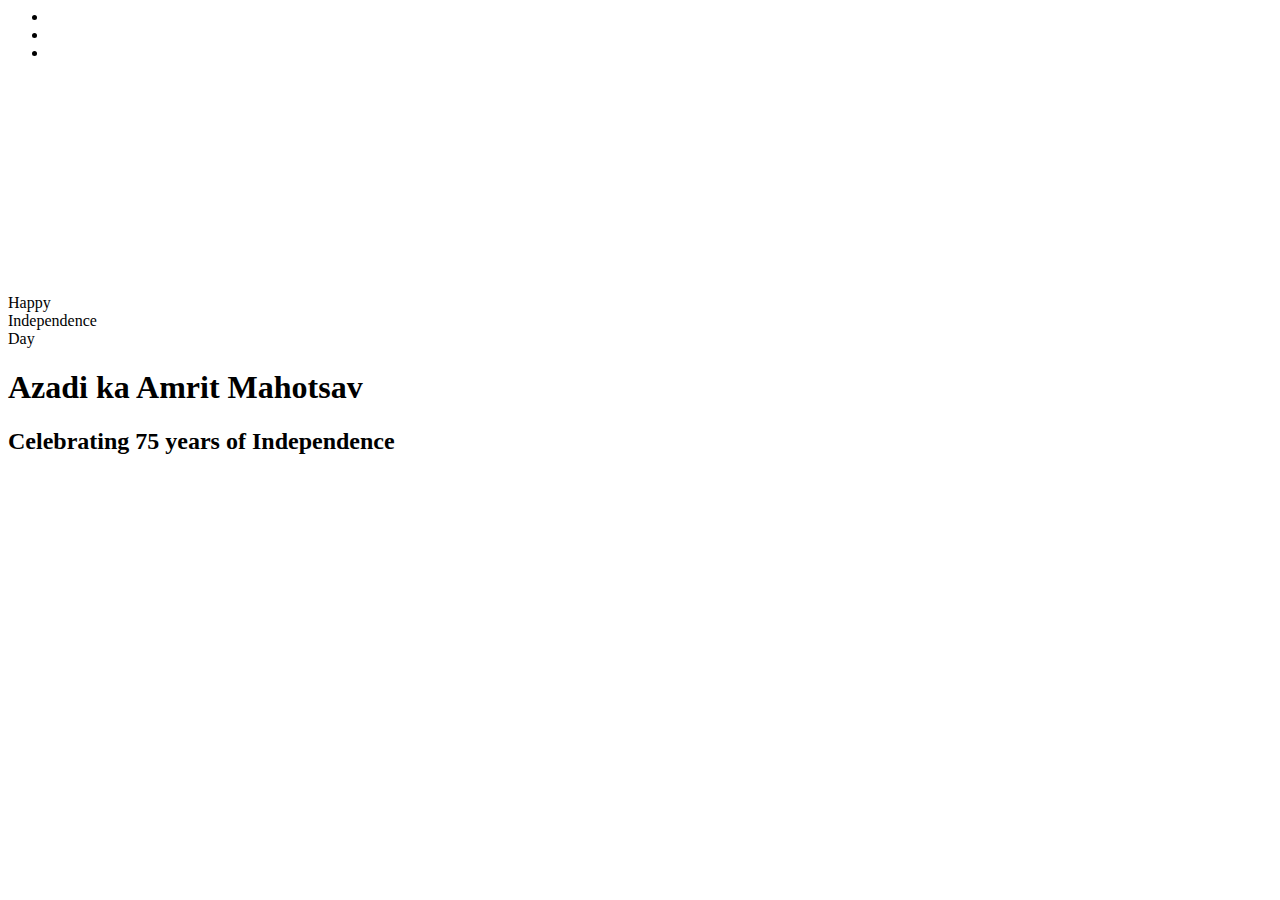
==== index.html @ bca30b37 "Create index.html" ====
<html>
<html lang="en">

<head>
    <meta charset="UTF-8">
    <meta http-equiv="X-UA-Compatible" content="IE=edge">
    <meta name="viewport" content="width=device-width, initial-scale=1.0">
    <link rel="stylesheet" href="./style.css">
    <title>Happy Independence Day</title>
</head>

<body>
    <div class="for-positioning">
        <div class="flagstand"></div>
        <ul>
            <li></li>
            <li>
                <div class="round"><span class="line"></span>
                    <span class="line"></span>
                    <span class="line"></span>
                    <span class="line"></span>
                    <span class="line"></span>
                    <span class="line"></span>
                    <span class="line"></span>
                    <span class="line"></span>
                    <span class="line"></span>
                    <span class="line"></span>
                    <span class="line"></span>
                    <span class="line"></span>
                    <span class="line"></span>
                </div>
            </li>
            <li></li>
        </ul>
    </div>
    <br><br><br><br><br><br><br><br><br><br><br><br>
    <div>
        <div id="happy">Happy</div>
        <div id="independence">Independence</div>
        <div id="day">Day</div>
        <img src="./logo.png" alt="">

        <h1 id="mahotsav">Azadi ka Amrit Mahotsav</h1>
        <h2 id="celebrate">Celebrating 75 years of Independence</h2>
    </div>
</body>

</html>
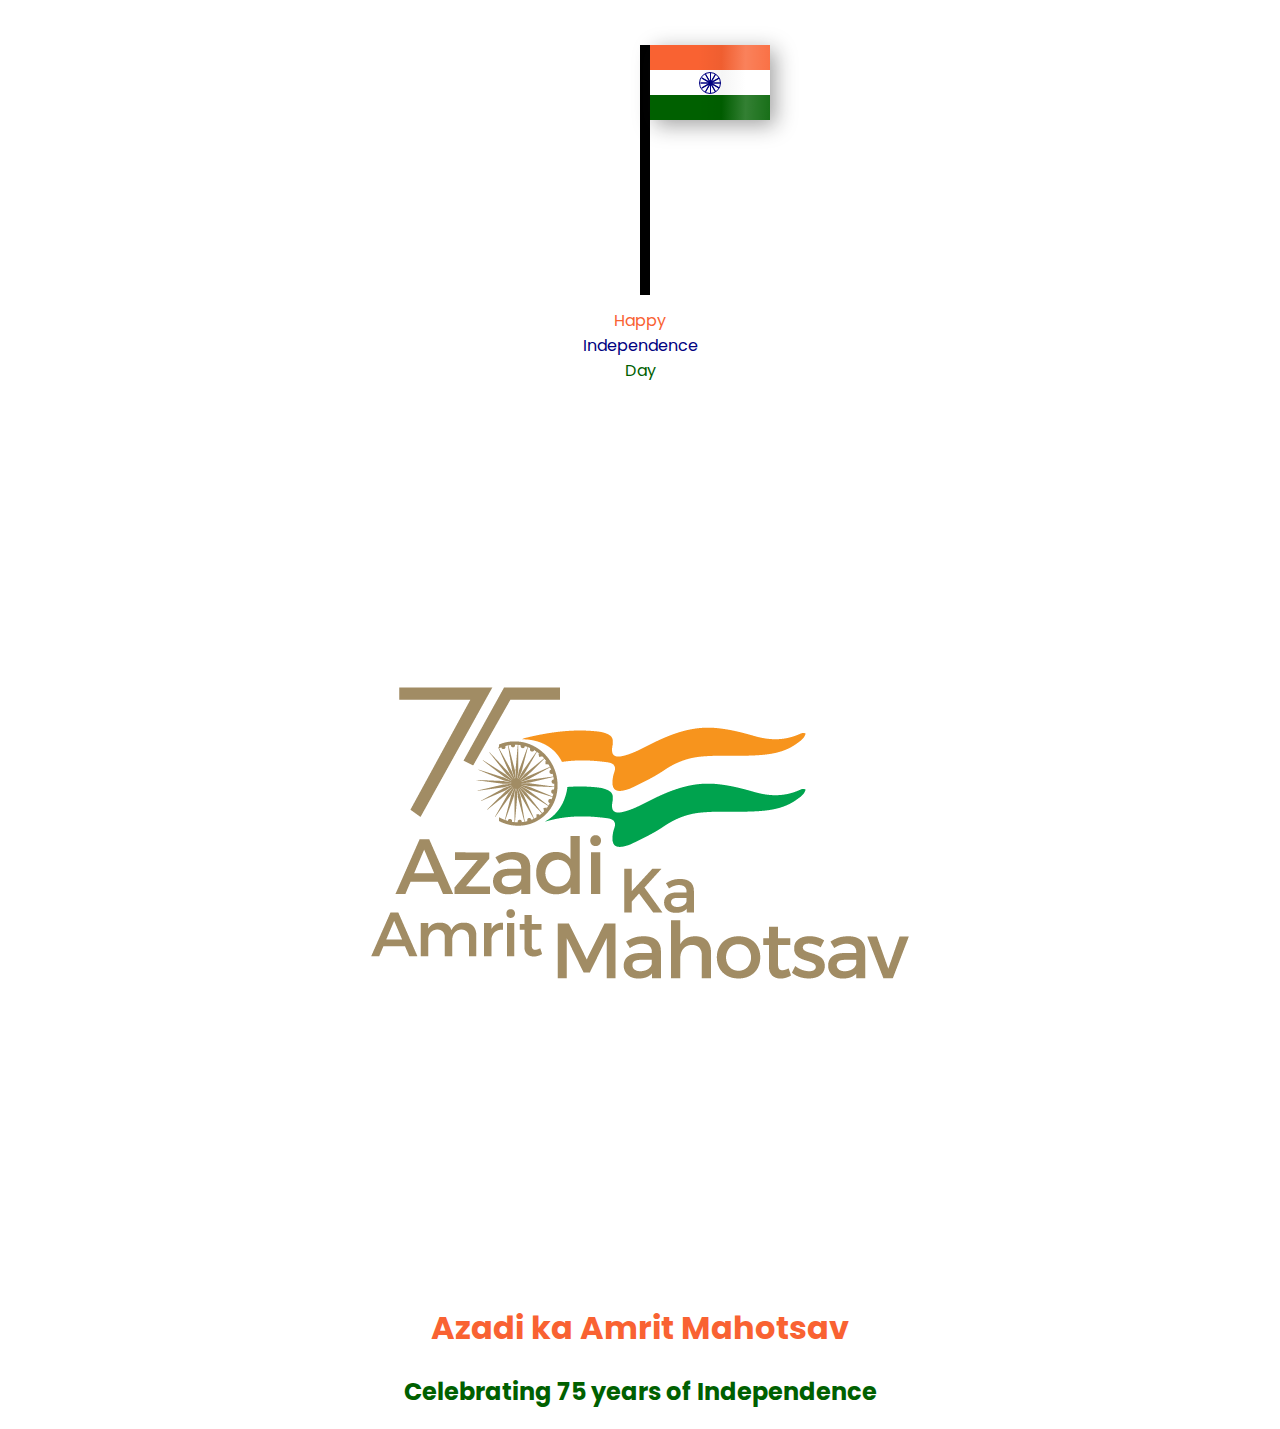
==== commit 5af10ea8: "Update index.html" ====
--- a/index.html
+++ b/index.html
@@ -38,7 +38,8 @@
         <div id="happy">Happy</div>
         <div id="independence">Independence</div>
         <div id="day">Day</div>
-        <img src="./logo.png" alt="">
+        <img src="./logo.png" width="auto" height="auto"
+             alt="logo">
 
         <h1 id="mahotsav">Azadi ka Amrit Mahotsav</h1>
         <h2 id="celebrate">Celebrating 75 years of Independence</h2>
--- a/style.css
+++ b/style.css
@@ -0,0 +1,196 @@
+@import url('https://fonts.googleapis.com/css2?family=Poppins&display=swap');
+
+body {
+    font-family: 'Poppins', sans-serif;
+
+    text-align: center;
+}
+
+.for-positioning {
+    position: absolute;
+    left: 50%;
+    top: 5%;
+}
+
+ul {
+    list-style: none;
+    margin: 0;
+    float: left;
+    padding: 0;
+    box-shadow: 0.3125rem 0.3125rem 1.25rem 0 rgba(21, 20, 20, 0.4);
+}
+
+li {
+    width: 7.5rem;
+    height: 1.5625rem;
+    animation-name: stretch;
+    animation-duration: 1.5s;
+    animation-timing-function: ease-out;
+    animation-delay: 0;
+    animation-direction: alternate;
+    animation-iteration-count: infinite;
+    animation-fill-mode: none;
+    animation-play-state: running;
+    background-image: -webkit-gradient(
+        linear,
+        0 -25%,
+        100% top,
+        color-stop(0%, rgba(255, 255, 255, 0)),
+        color-stop(20%, rgba(255, 255, 255, 0)),
+        color-stop(30%, rgba(0, 0, 0, 0.04)),
+        color-stop(40%, rgba(255, 255, 255, 0.2)),
+        color-stop(60%, rgba(255, 255, 255, 0)),
+        color-stop(65%, rgba(255, 255, 255, 0.2)),
+        color-stop(80%, rgba(0, 0, 0, 0.05)),
+        color-stop(100%, rgba(255, 255, 255, 0))
+    ) !important;
+    background-size: 200% !important;
+}
+
+li:nth-child(1) {
+    background-color: #f96232;
+    animation-name: stretch;
+}
+
+li:nth-child(2) {
+    background-color: #fff;
+}
+
+li:nth-child(3) {
+    background-color: #006000;
+    animation-name: stretch;
+}
+
+@keyframes stretch {
+    0% {
+        transition: all 0.75s ease-in-out;
+        width: 7.8125rem;
+        background-position: -10rem 0;
+    }
+    50% {
+        transition: all 0.75s ease-in-out;
+        width: 8.4375rem;
+        background-position: -9.375rem 0.3125rem;
+    }
+    100% {
+        transition: all 0.75s ease-in-out;
+        width: 9.0625rem;
+        background-position: -10rem 0;
+    }
+}
+
+.round {
+    width: 1.25rem;
+    height: 1.25rem;
+    border-radius: 50%;
+    margin: 0 auto;
+    border: 1px solid #000080;
+    position: relative;
+    top: 1.5px;
+    -webkit-animation: rotating 2s linear infinite;
+    -moz-animation: rotating 2s linear infinite;
+    -ms-animation: rotating 2s linear infinite;
+    -o-animation: rotating 2s linear infinite;
+    animation: rotating 2s linear infinite;
+}
+
+.round .line {
+    height: 100%;
+    width: 1px;
+    background: #000080;
+    display: inline-block;
+    position: absolute;
+    left: 50%;
+}
+
+.round .line:nth-child(1) {
+    transform: rotate(30deg);
+}
+.round .line:nth-child(2) {
+    transform: rotate(60deg);
+}
+.round .line:nth-child(3) {
+    transform: rotate(90deg);
+}
+.round .line:nth-child(4) {
+    transform: rotate(120deg);
+}
+.round .line:nth-child(5) {
+    transform: rotate(150deg);
+}
+.round .line:nth-child(6) {
+    transform: rotate(180deg);
+}
+.round .line:nth-child(7) {
+    transform: rotate(210deg);
+}
+.round .line:nth-child(8) {
+    transform: rotate(240deg);
+}
+.round .line:nth-child(9) {
+    transform: rotate(270deg);
+}
+.round .line:nth-child(10) {
+    transform: rotate(300deg);
+}
+.round .line:nth-child(11) {
+    transform: rotate(330deg);
+}
+.round .line:nth-child(12) {
+    transform: rotate(360deg);
+}
+
+@-@-webkit-keyframes rotating webkit-k {
+    from {
+        -webkit-transform: rotate(0deg);
+        -o-transform: rotate(0deg);
+        transform: rotate(0deg);
+    }
+
+    to {
+        -webkit-transform: rotate(360deg);
+        -o-transform: rotate(360deg);
+        transform: rotate(360deg);
+    }
+}
+
+@keyframes rotating {
+    from {
+        -ms-transform: rotate(0deg);
+        -moz-transform: rotate(0deg);
+        -webkit-transform: rotate(0deg);
+        -o-transform: rotate(0deg);
+        transform: rotate(0deg);
+    }
+
+    to {
+        -ms-transform: rotate(360deg);
+        -moz-transform: rotate(360deg);
+        -webkit-transform: rotate(360deg);
+        -o-transform: rotate(360deg);
+        transform: rotate(360deg);
+    }
+}
+
+.flagstand {
+    width: .625rem;
+    height: 15.625rem;
+    background: #000;
+    float: left;
+}
+
+#happy {
+    color: #f96232;
+}
+#independence {
+    color: #000080;
+}
+#day {
+    color: #006000;
+}
+#mahotsav {
+    color: #f96232;
+}
+#celebrate {
+    color: #006000;
+}
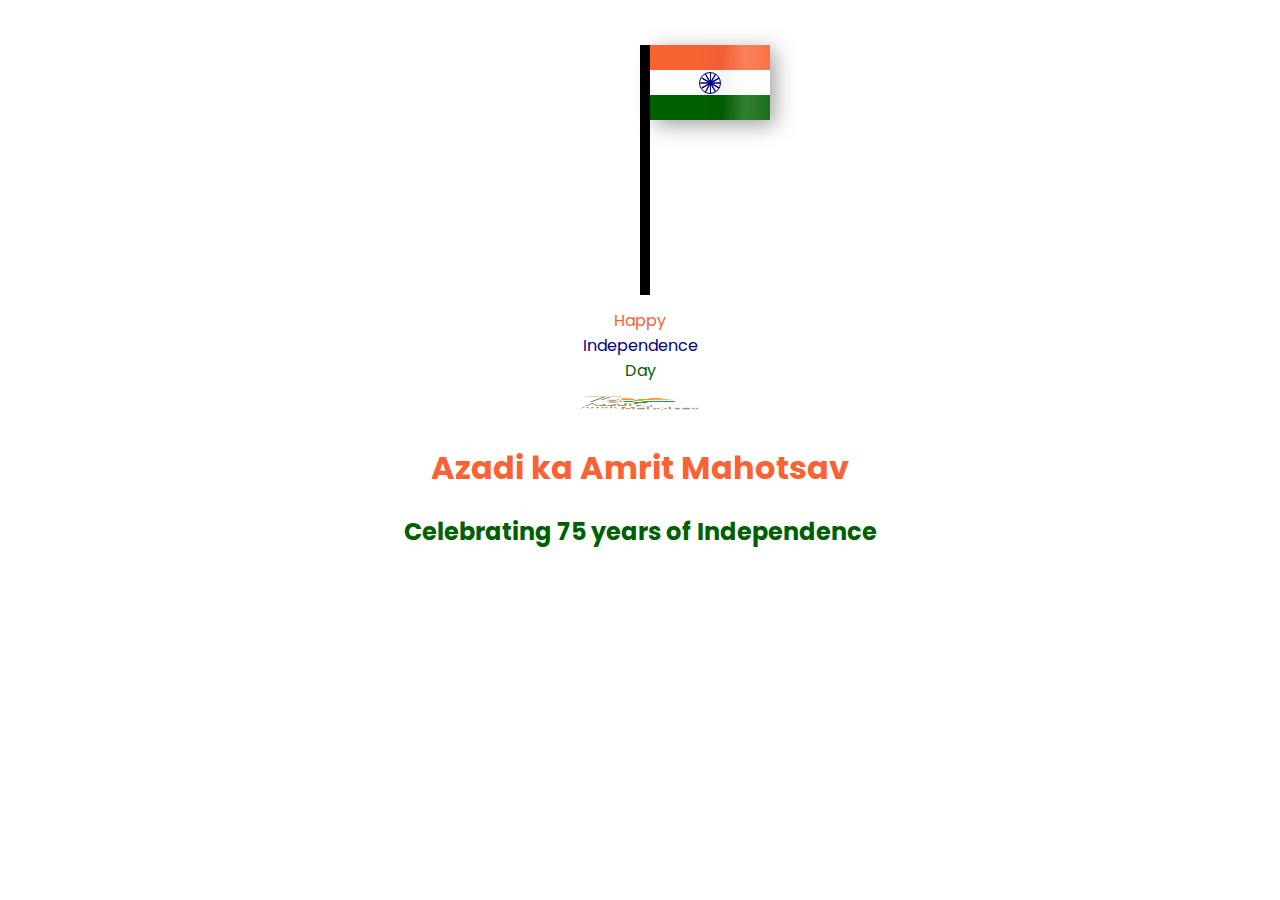
==== commit dfc3f7e6: "Update index.html" ====
--- a/index.html
+++ b/index.html
@@ -38,7 +38,7 @@
         <div id="happy">Happy</div>
         <div id="independence">Independence</div>
         <div id="day">Day</div>
-        <img src="./logo.png" width="auto" height="auto"
+        <img src="./logo.png" width="200" height="40"
              alt="logo">
 
         <h1 id="mahotsav">Azadi ka Amrit Mahotsav</h1>
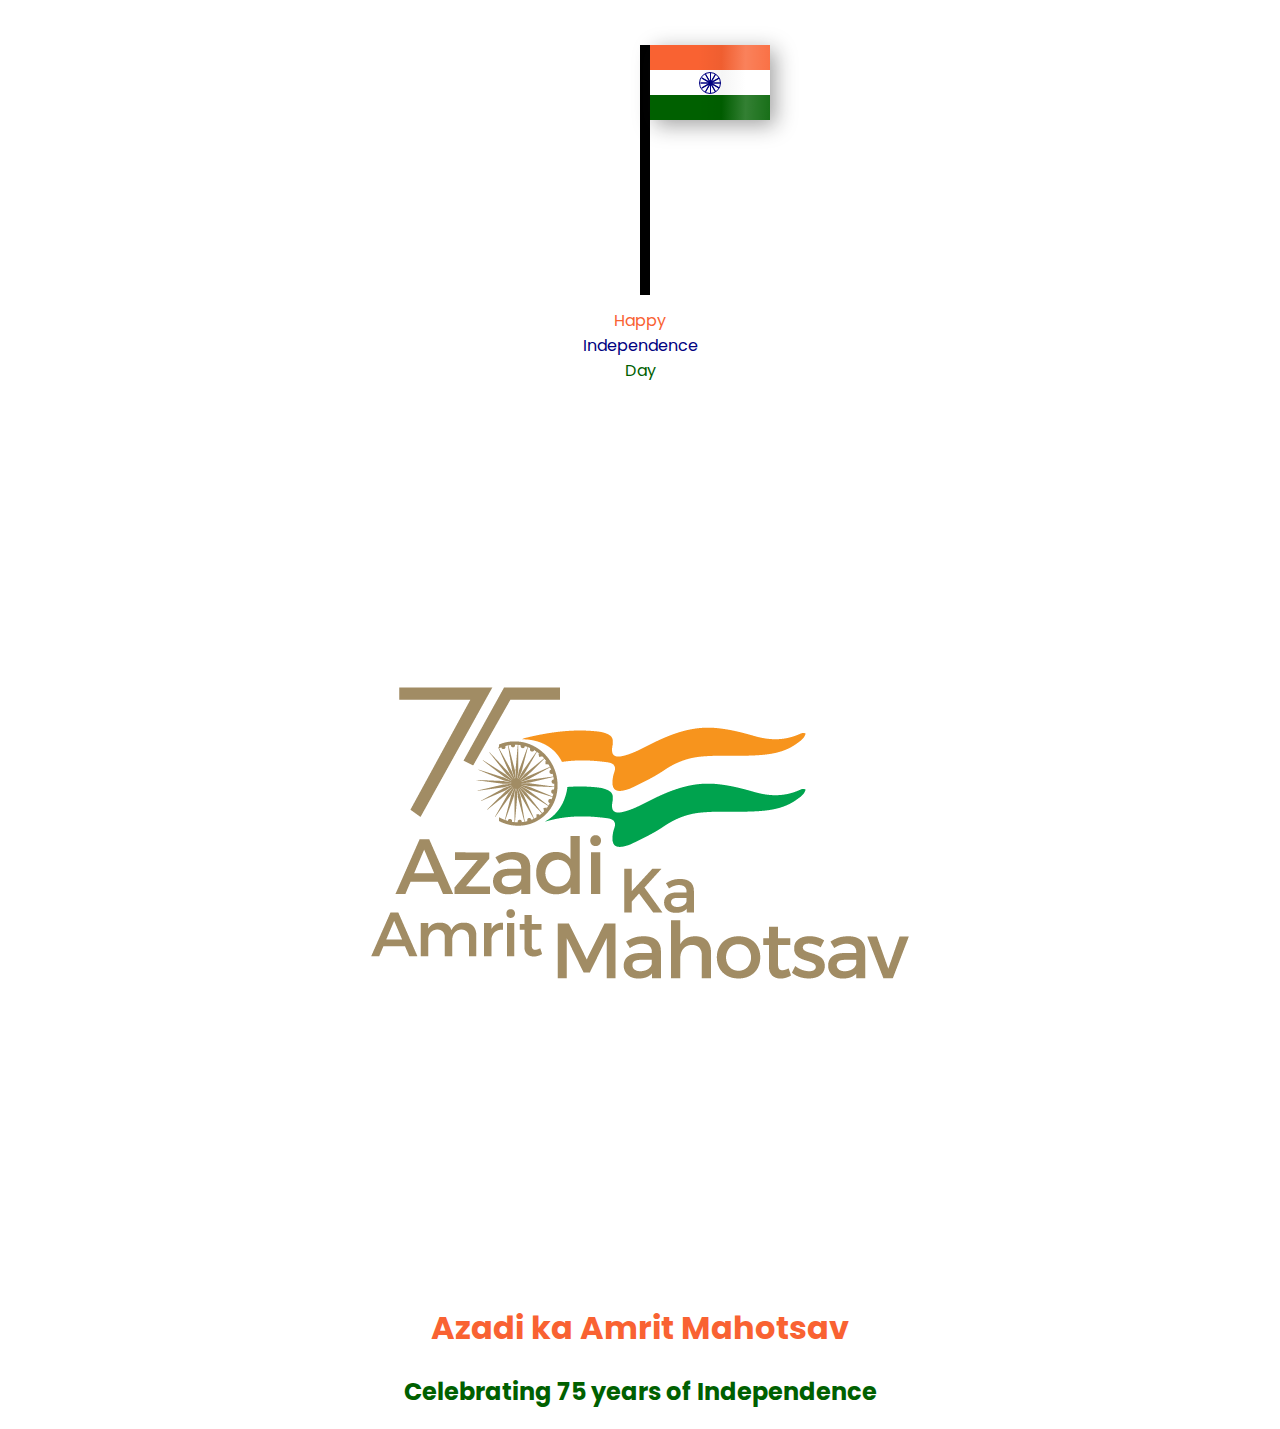
==== commit a4b0a06f: "Update index.html" ====
--- a/index.html
+++ b/index.html
@@ -38,8 +38,7 @@
         <div id="happy">Happy</div>
         <div id="independence">Independence</div>
         <div id="day">Day</div>
-        <img src="./logo.png" width="200" height="40"
-             alt="logo">
+        <img src="./logo.png" alt="">
 
         <h1 id="mahotsav">Azadi ka Amrit Mahotsav</h1>
         <h2 id="celebrate">Celebrating 75 years of Independence</h2>
--- a/style.css
+++ b/style.css
@@ -4,6 +4,11 @@
     font-family: 'Poppins', sans-serif;
 
     text-align: center;
+}
+
+img {
+  max-width: 100%;
+  height: auto;
 }
 
 .for-positioning {
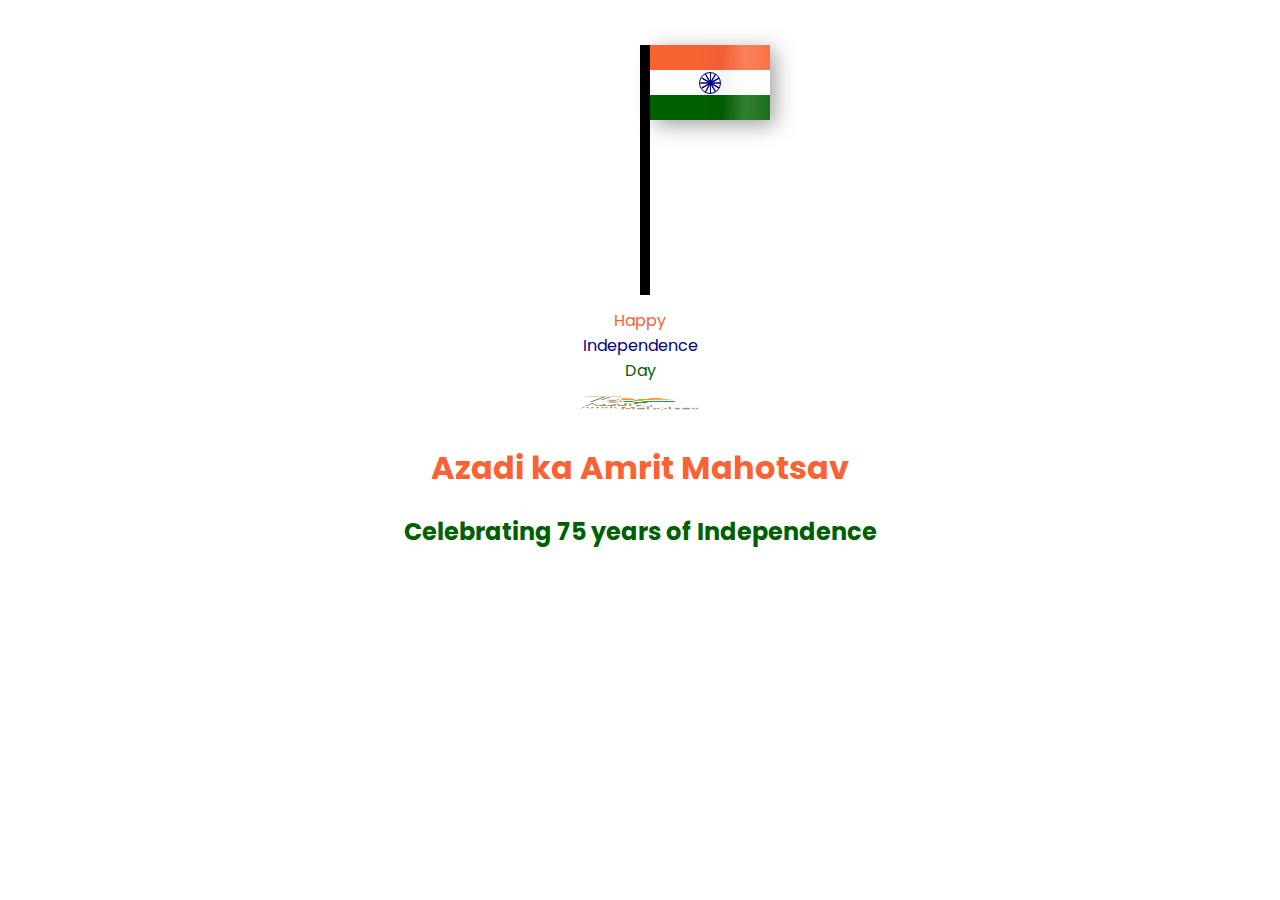
==== commit 30790a9b: "Update index.html" ====
--- a/index.html
+++ b/index.html
@@ -38,7 +38,7 @@
         <div id="happy">Happy</div>
         <div id="independence">Independence</div>
         <div id="day">Day</div>
-        <img src="./logo.png" alt="">
+        <img src="./logo.png" width="200" height="40" alt="logo">
 
         <h1 id="mahotsav">Azadi ka Amrit Mahotsav</h1>
         <h2 id="celebrate">Celebrating 75 years of Independence</h2>
--- a/style.css
+++ b/style.css
@@ -4,11 +4,6 @@
     font-family: 'Poppins', sans-serif;
 
     text-align: center;
-}
-
-img {
-  max-width: 100%;
-  height: auto;
 }
 
 .for-positioning {
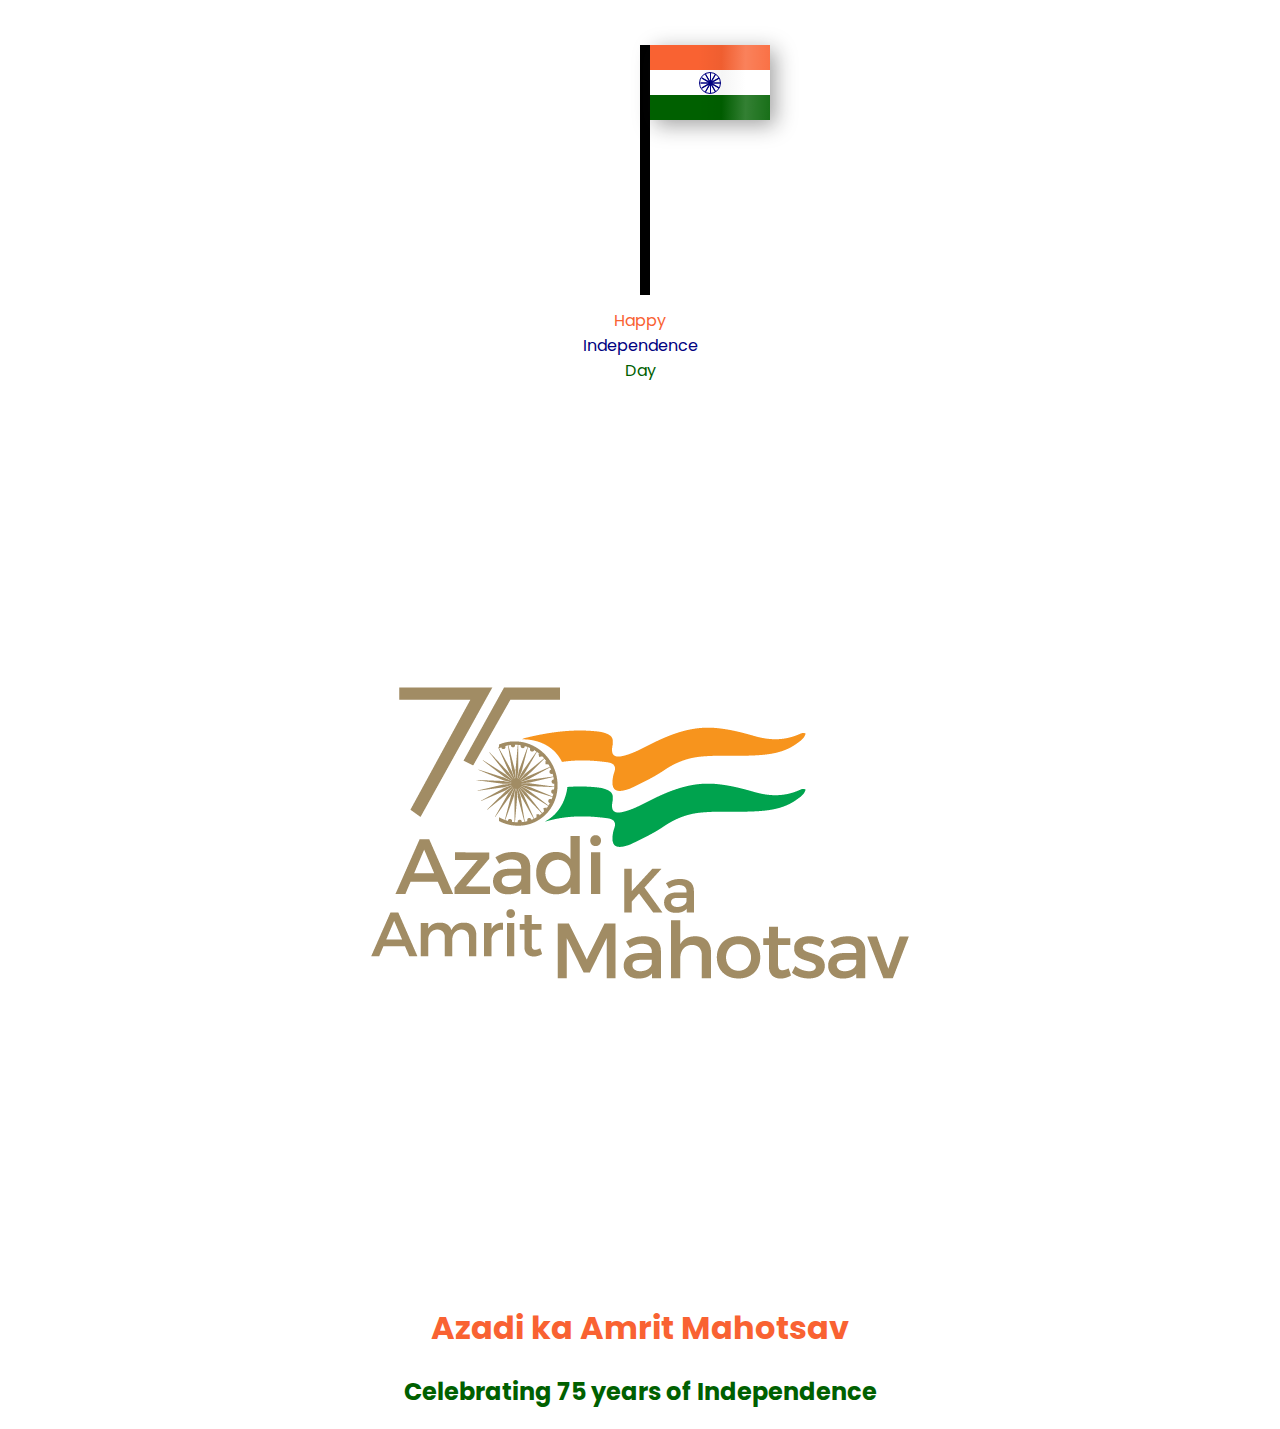
==== commit 4e5d6742: "Update index.html" ====
--- a/index.html
+++ b/index.html
@@ -38,7 +38,8 @@
         <div id="happy">Happy</div>
         <div id="independence">Independence</div>
         <div id="day">Day</div>
-        <img src="./logo.png" width="200" height="40" alt="logo">
+        <img class="resize"
+        src="./logo.png" alt="logo">
 
         <h1 id="mahotsav">Azadi ka Amrit Mahotsav</h1>
         <h2 id="celebrate">Celebrating 75 years of Independence</h2>
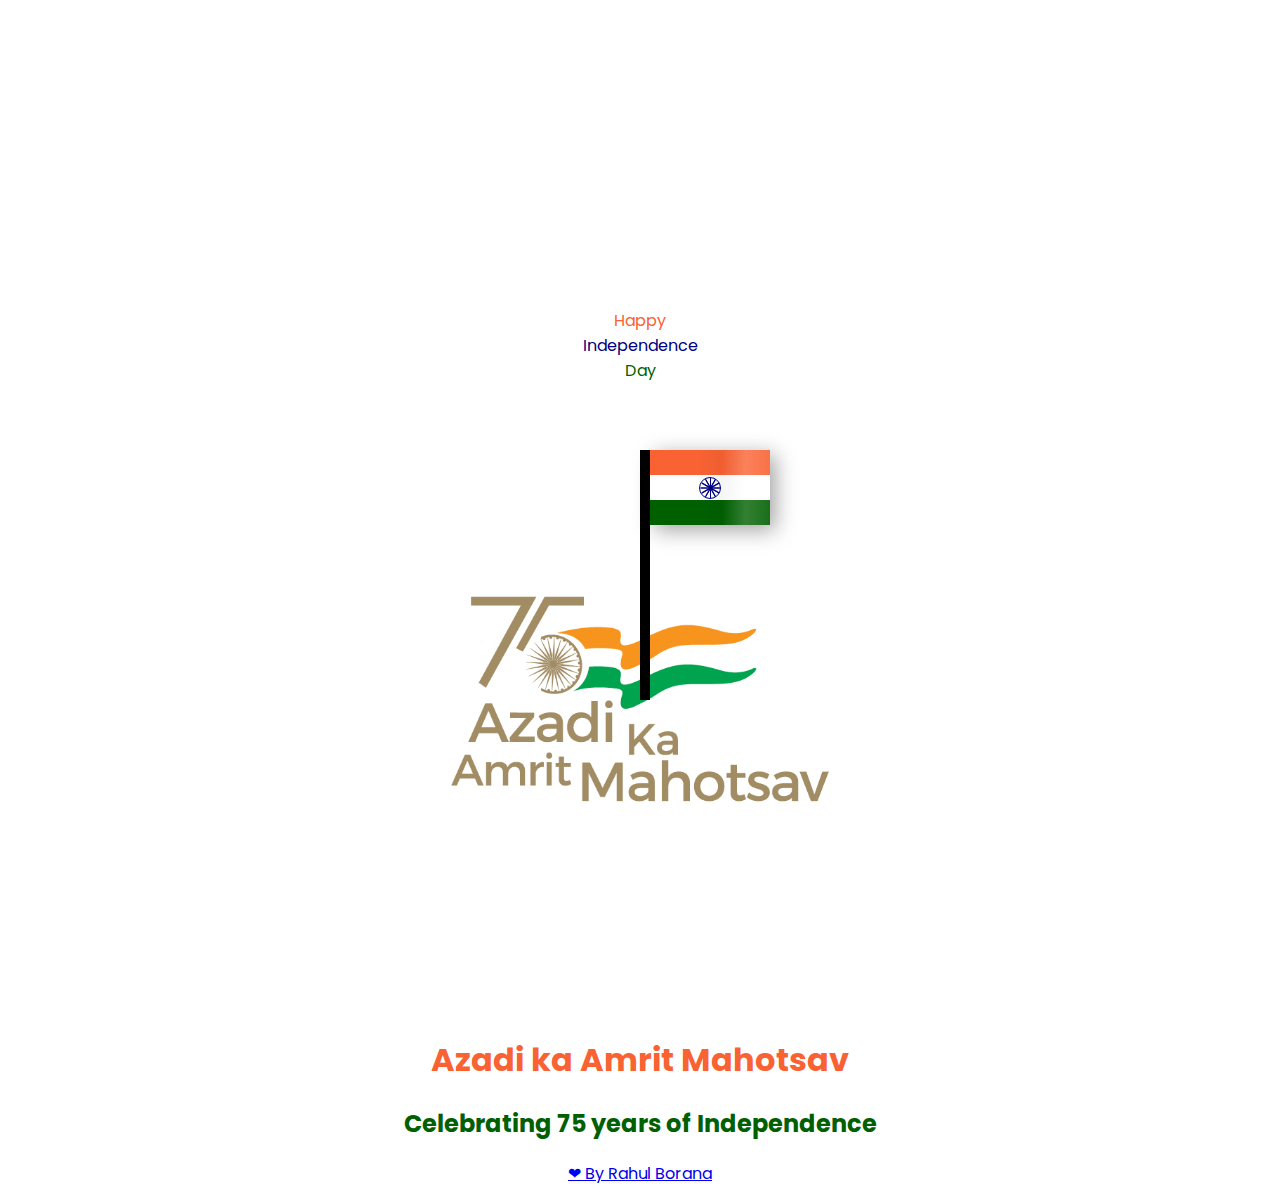
==== commit f6975531: "Update index.html" ====
--- a/index.html
+++ b/index.html
@@ -44,6 +44,12 @@
         <h1 id="mahotsav">Azadi ka Amrit Mahotsav</h1>
         <h2 id="celebrate">Celebrating 75 years of Independence</h2>
     </div>
+    
+    <footer class="page-footer font-small cyan darken-3">
+    <div class="footer">
+    <a href="https://www.linkedin.com/in/rahulborana2003">❤ By Rahul Borana</a>
+  </div>
+</footer>
 </body>
 
 </html>
--- a/style.css
+++ b/style.css
@@ -4,12 +4,17 @@
     font-family: 'Poppins', sans-serif;
 
     text-align: center;
+}
+
+img.resize {
+  max-width:50%;
+  max-height:50%;
 }
 
 .for-positioning {
     position: absolute;
     left: 50%;
-    top: 5%;
+    top: 50%;
 }
 
 ul {
